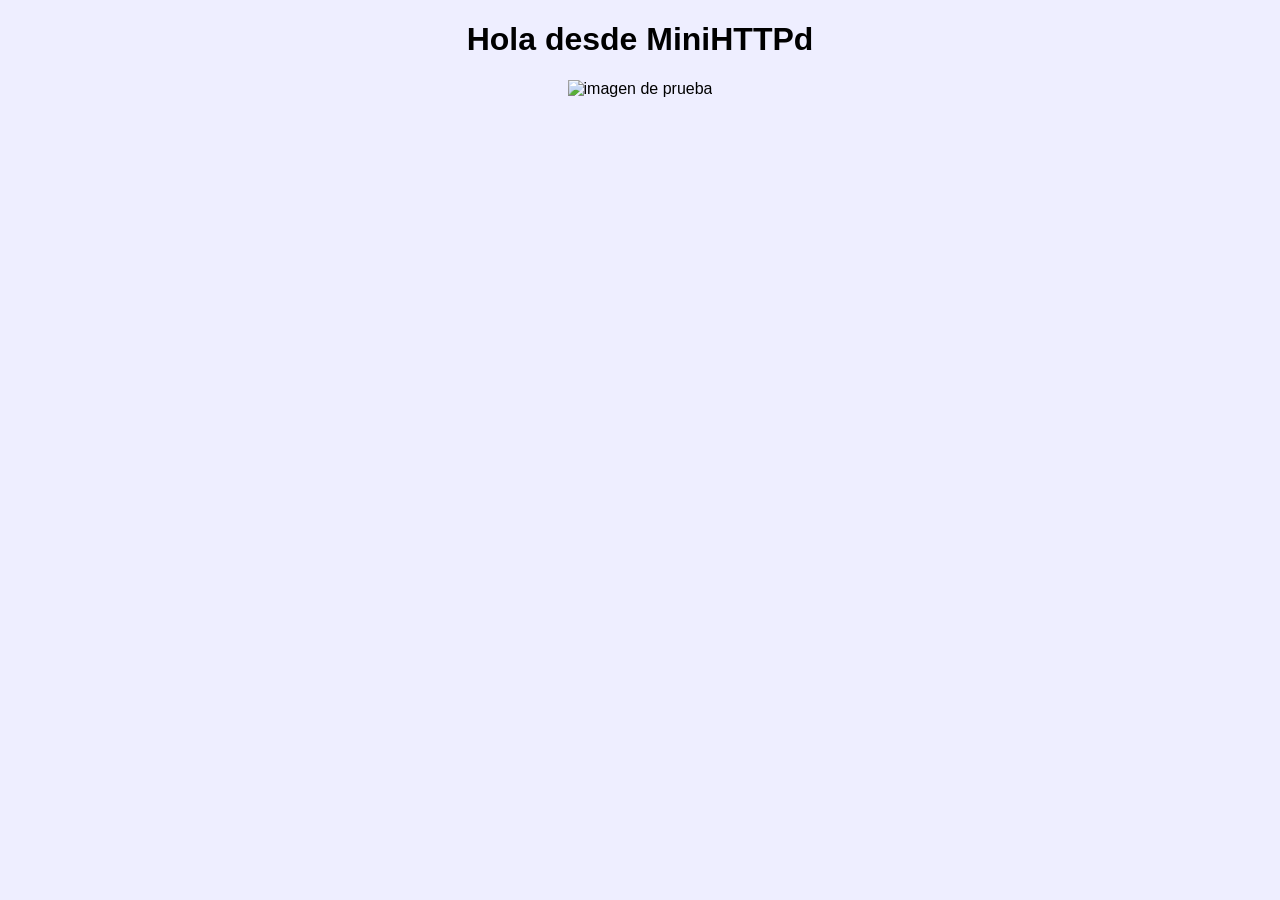
==== www/index.html @ 8e825147 "Corrección de documentos" ====
<!DOCTYPE html>
<html>
<head>
  <meta charset="utf-8">
  <title>MiniHTTPd</title>
  <link rel="stylesheet" href="style.css">
</head>
<body>
  <h1>Hola desde MiniHTTPd</h1>
  <img src="image.png" alt="imagen de prueba">
</body>
</html>
---- www/style.css ----
body { font-family: sans-serif; background: #eef; text-align: center; }
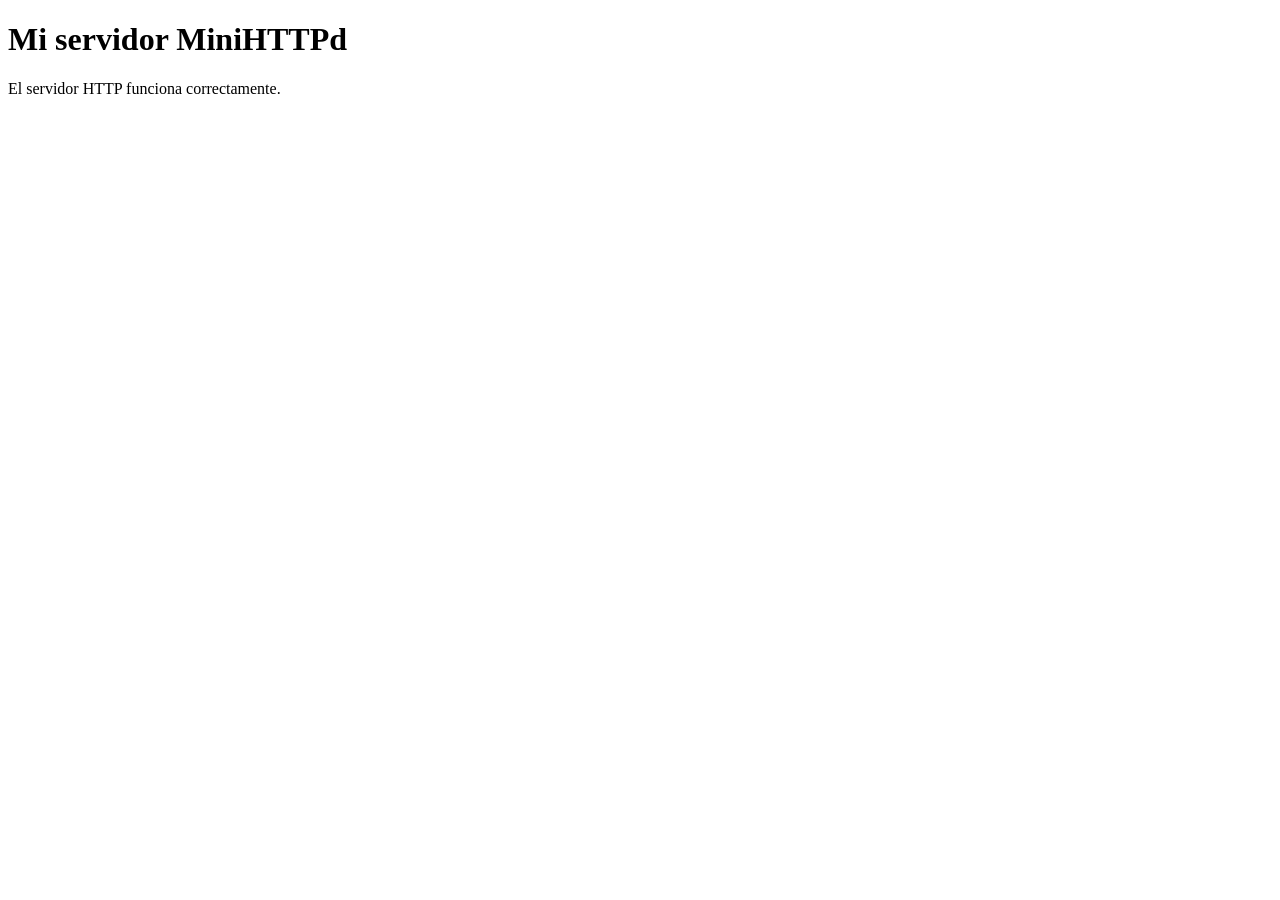
==== commit da662851: "Corrección de html" ====
--- a/www/index.html
+++ b/www/index.html
@@ -1,12 +1,12 @@
 <!DOCTYPE html>
-<html>
+<html lang="es">
 <head>
-  <meta charset="utf-8">
-  <title>MiniHTTPd</title>
-  <link rel="stylesheet" href="style.css">
+    <meta charset="UTF-8">
+    <title>MiniHTTPd</title>
+    <link rel="stylesheet" href="/style.css">
 </head>
 <body>
-  <h1>Hola desde MiniHTTPd</h1>
-  <img src="image.png" alt="imagen de prueba">
+    <h1>Mi servidor MiniHTTPd</h1>
+    <p>El servidor HTTP funciona correctamente.</p>
 </body>
 </html>
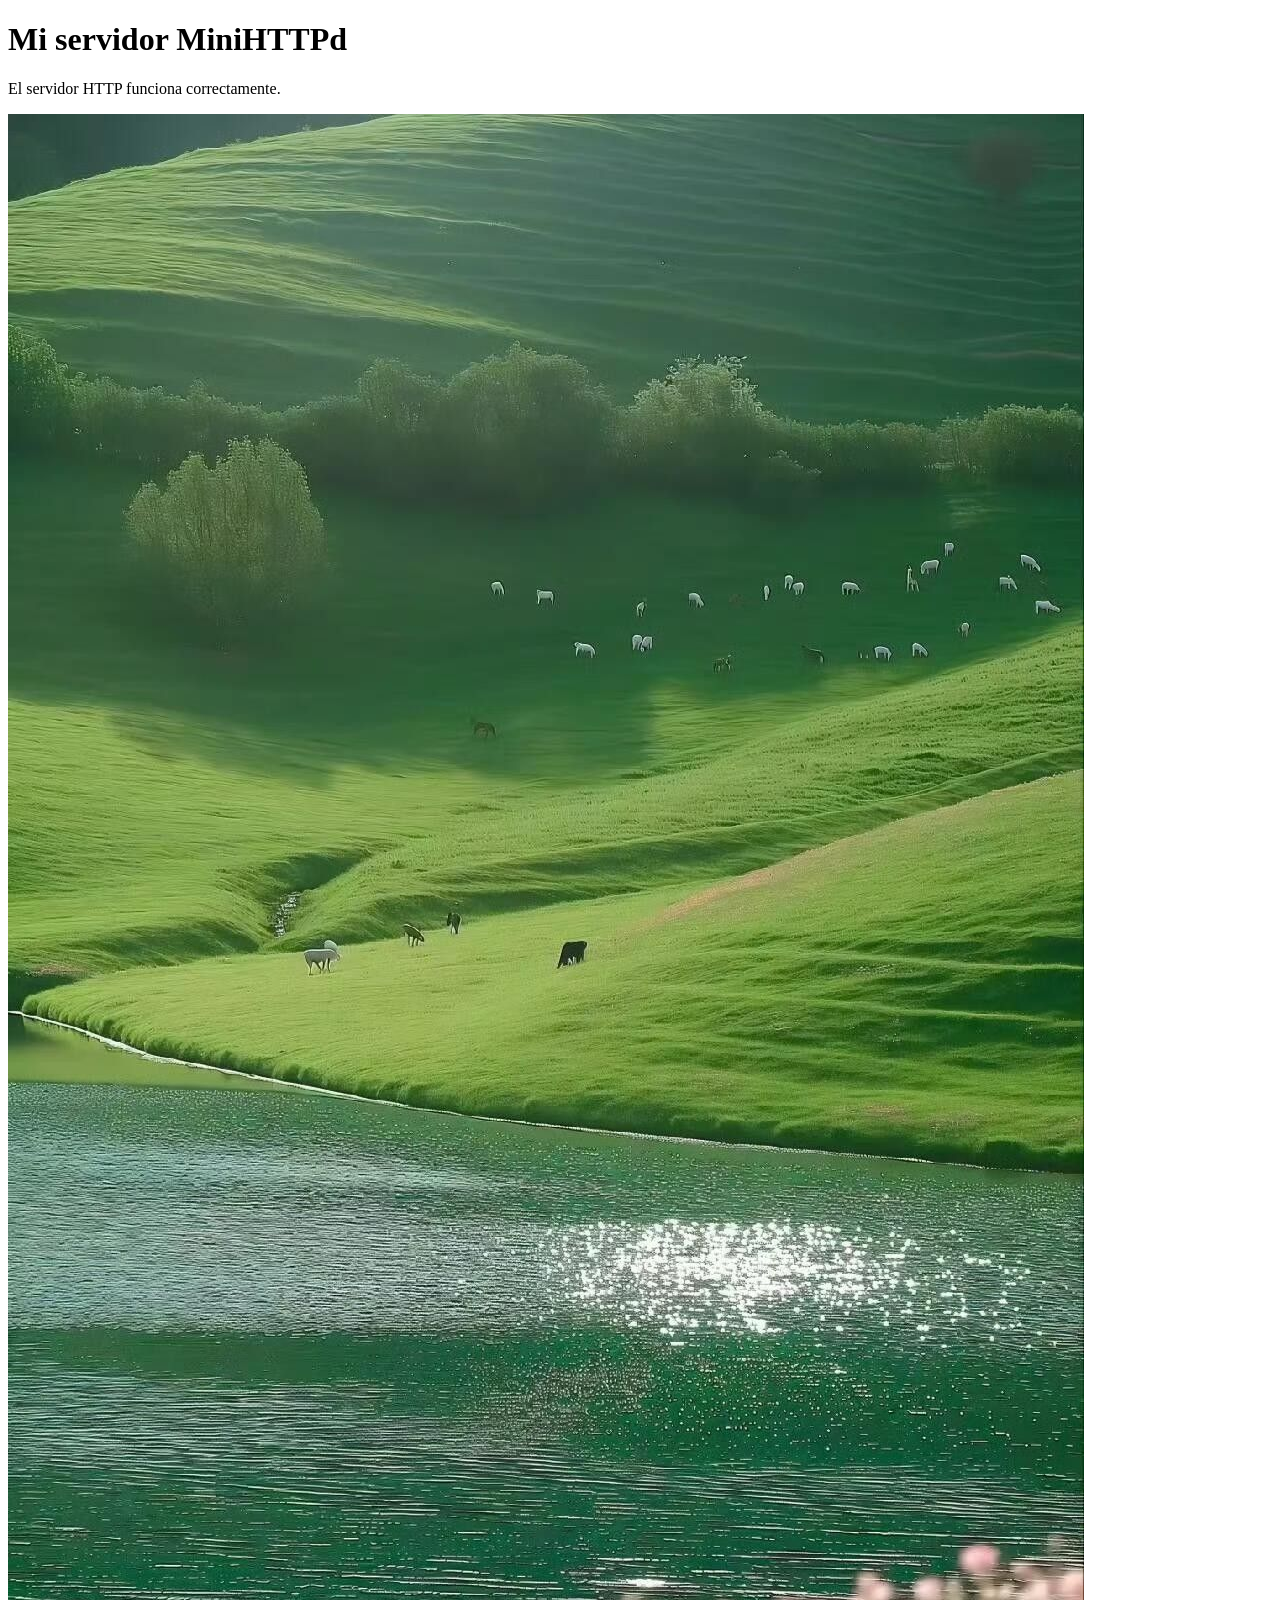
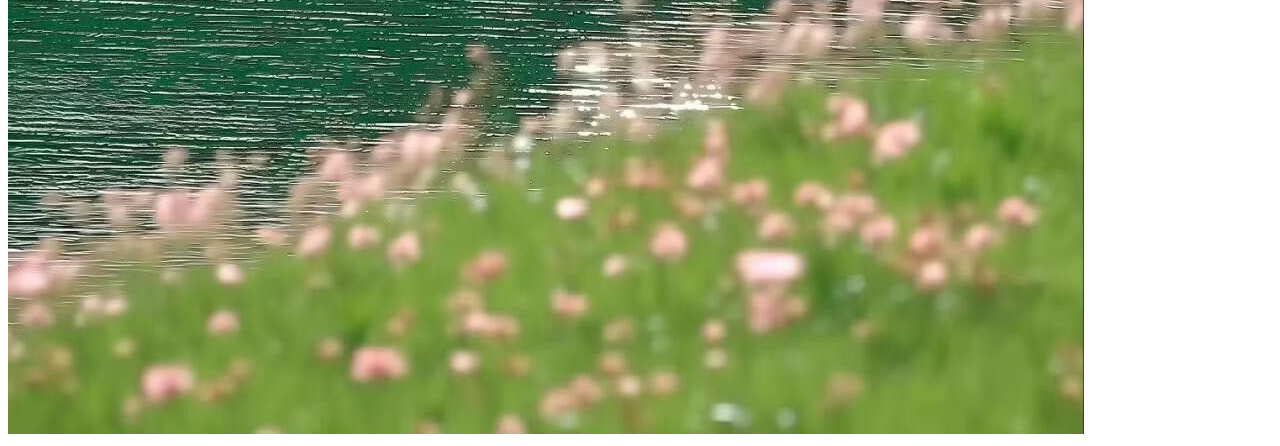
==== commit 61f50f4f: "Agregar imagen a index.html" ====
--- a/www/index.html
+++ b/www/index.html
@@ -8,5 +8,6 @@
 <body>
     <h1>Mi servidor MiniHTTPd</h1>
     <p>El servidor HTTP funciona correctamente.</p>
+    <img src="image.jpg" alt="imagen de prueba"> 
 </body>
 </html>
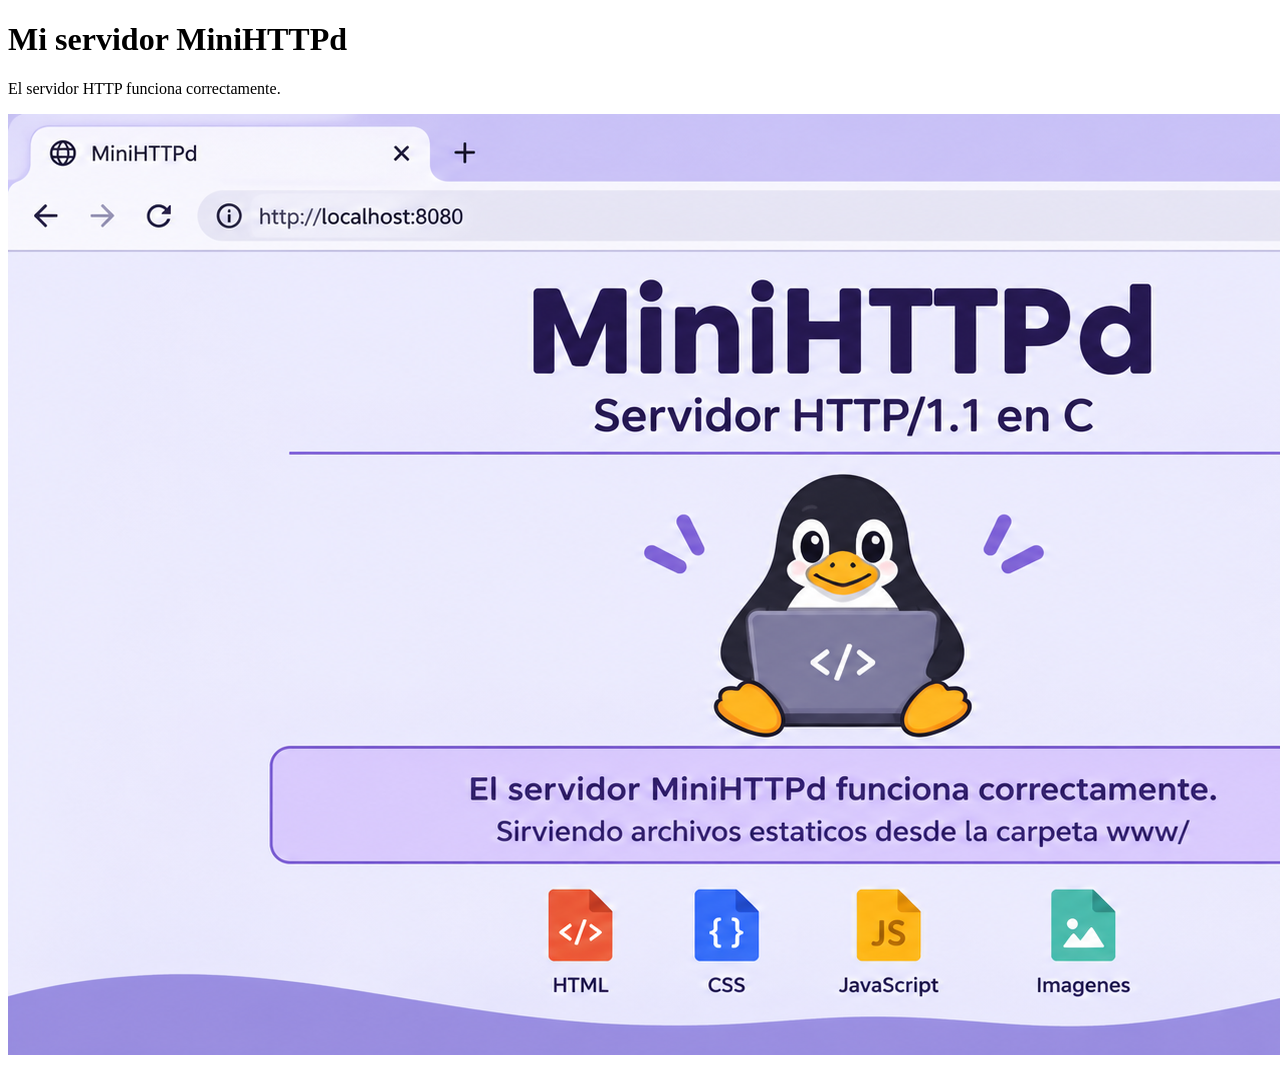
==== commit e6a58c75: "Actualizar imagen" ====
--- a/www/index.html
+++ b/www/index.html
@@ -8,6 +8,6 @@
 <body>
     <h1>Mi servidor MiniHTTPd</h1>
     <p>El servidor HTTP funciona correctamente.</p>
-    <img src="image.jpg" alt="imagen de prueba"> 
+    <img src="image.png" alt="imagen de prueba"> 
 </body>
 </html>
